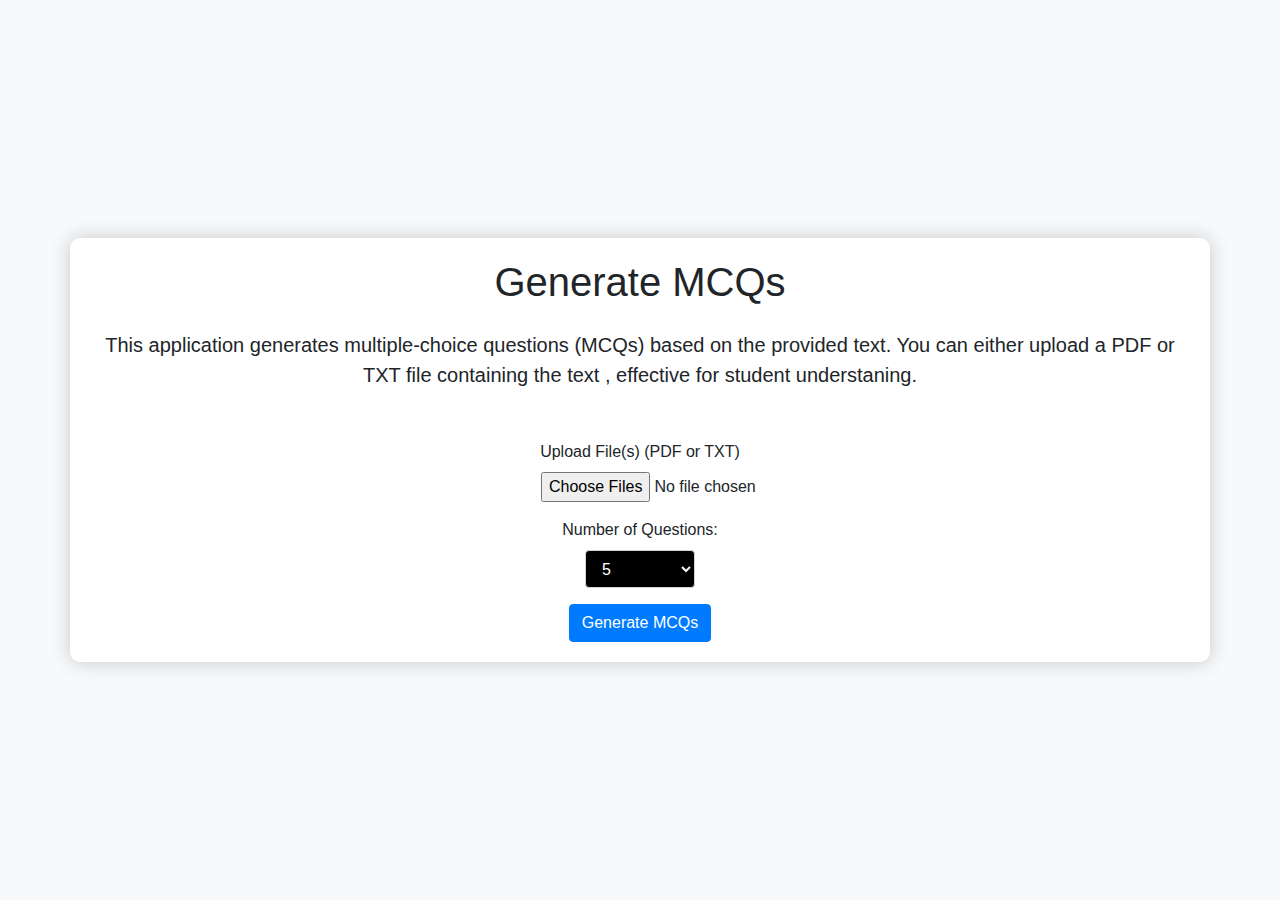
==== index.html @ d9a0bafe "Update index.html" ====
<!DOCTYPE html>
<html lang="en">
<head>
    <meta charset="UTF-8">
    <meta name="viewport" content="width=device-width, initial-scale=1.0">
    <title>Generate MCQs</title>
    <link href="https://stackpath.bootstrapcdn.com/bootstrap/4.5.2/css/bootstrap.min.css" rel="stylesheet">
    <style>
        body {
            display: flex;
            justify-content: center;
            align-items: center;
            height: 100vh;
            background-color: #f8f9fa; /* Set background color */
        }
        .container {
            text-align: center;
            border-radius: 10px;
            padding: 20px;
            box-shadow: 0 0 20px rgba(0, 0, 0, 0.2); /* Increase box shadow effect */
            background-color: #ffffff; /* Set background color */
        }
        .side-text {
            position: absolute;
            top: 50%;
            transform: translateY(-50%);
            font-size: 24px;
            font-weight: bold;
            color: #343a40; /* Set text color */
        }
        .left-side-text {
            left: 20px;
        }
        .right-side-text {
            right: 20px;
        }
    </style>
</head>
<body>
<!--   # here add nav -->
    <div class="container">
        <h1 class="mb-4">Generate MCQs</h1>
        <p class="lead">This application generates multiple-choice questions (MCQs) based on the provided text. You can either upload a PDF or TXT file containing the text , effective for student understaning.</p>
        <form method="POST" enctype="multipart/form-data">
            <div class="form-group" style="margin-top:50px;">
                <label for="file">Upload File(s) (PDF or TXT)</label>
                <input type="file" class="form-control-file" id="file" name="files[]" multiple style="margin-left:41%">
            </div>
            <div class="form-group">
                <label for="num_questions">Number of Questions:</label>
                <select style="margin-left:45%;background:black; color:white;width:10%" class="form-control" id="num_questions" name="num_questions">
                    <option value="5">5</option>
                    <option value="10">10</option>
                    <option value="15">15</option>
                    <option value="20">20</option>
                </select>
            </div>
            <button type="submit" class="btn btn-primary">Generate MCQs</button>
        </form>
    </div>
</body>
</html>
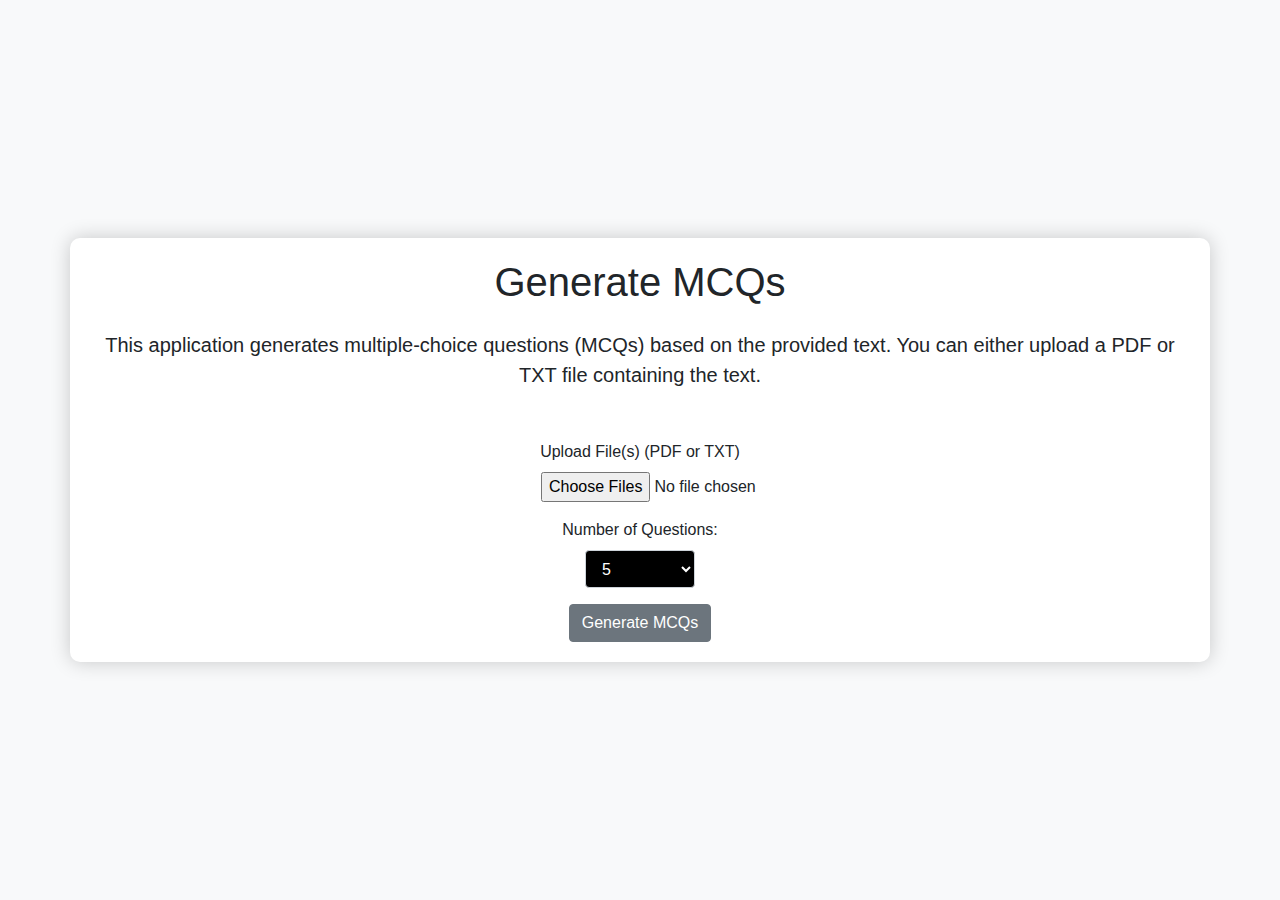
==== commit f26c6cec: "update button functionality" ====
--- a/index.html
+++ b/index.html
@@ -40,7 +40,7 @@
 <!--   # here add nav -->
     <div class="container">
         <h1 class="mb-4">Generate MCQs</h1>
-        <p class="lead">This application generates multiple-choice questions (MCQs) based on the provided text. You can either upload a PDF or TXT file containing the text , effective for student understaning.</p>
+        <p class="lead">This application generates multiple-choice questions (MCQs) based on the provided text. You can either upload a PDF or TXT file containing the text.</p>
         <form method="POST" enctype="multipart/form-data">
             <div class="form-group" style="margin-top:50px;">
                 <label for="file">Upload File(s) (PDF or TXT)</label>
@@ -55,7 +55,7 @@
                     <option value="20">20</option>
                 </select>
             </div>
-            <button type="submit" class="btn btn-primary">Generate MCQs</button>
+            <button type="submit" class="btn btn-secondary">Generate MCQs</button>
         </form>
     </div>
 </body>
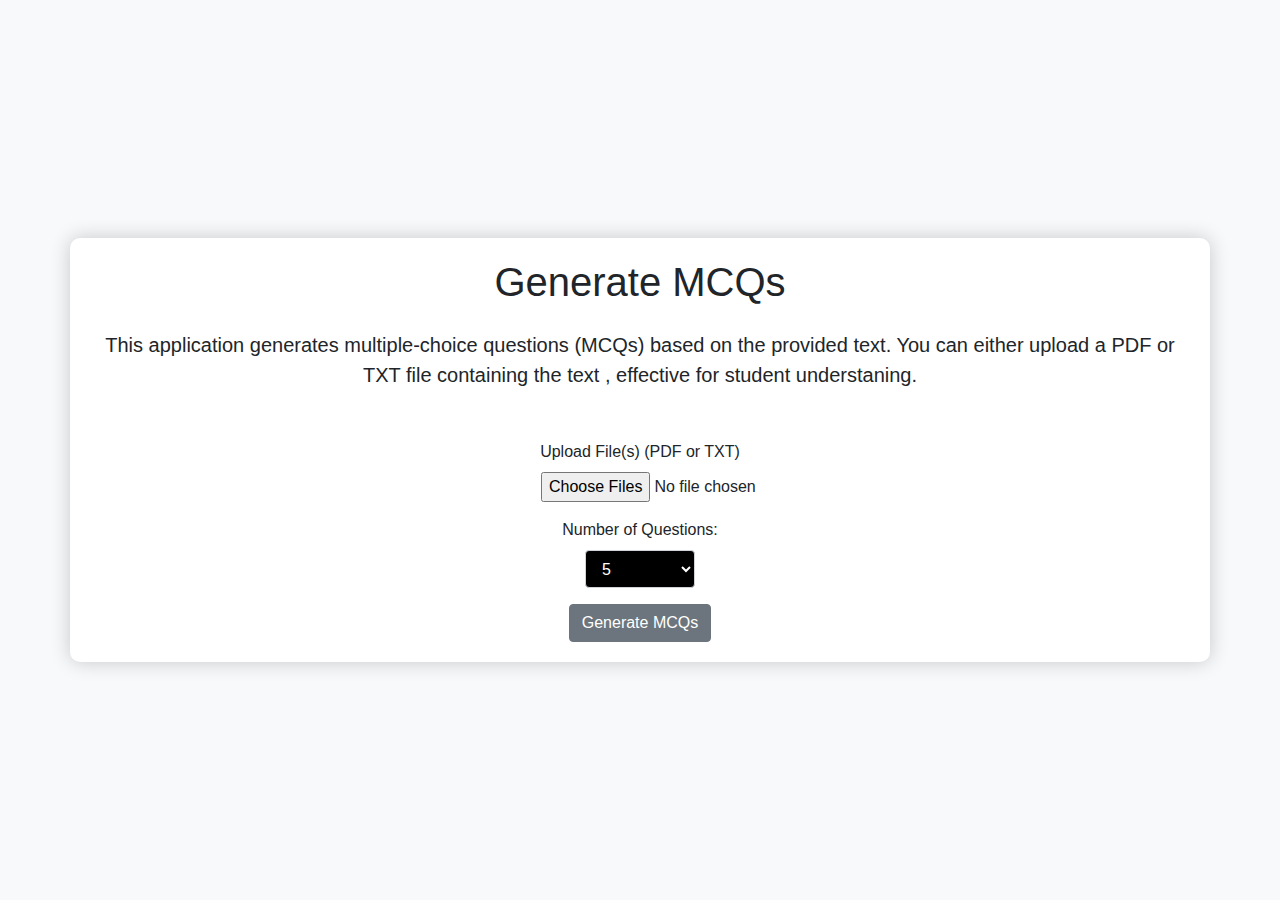
==== commit c0235836: "Merge pull request #3 from 11sid/main" ====
--- a/index.html
+++ b/index.html
@@ -40,7 +40,7 @@
 <!--   # here add nav -->
     <div class="container">
         <h1 class="mb-4">Generate MCQs</h1>
-        <p class="lead">This application generates multiple-choice questions (MCQs) based on the provided text. You can either upload a PDF or TXT file containing the text.</p>
+        <p class="lead">This application generates multiple-choice questions (MCQs) based on the provided text. You can either upload a PDF or TXT file containing the text , effective for student understaning.</p>
         <form method="POST" enctype="multipart/form-data">
             <div class="form-group" style="margin-top:50px;">
                 <label for="file">Upload File(s) (PDF or TXT)</label>
